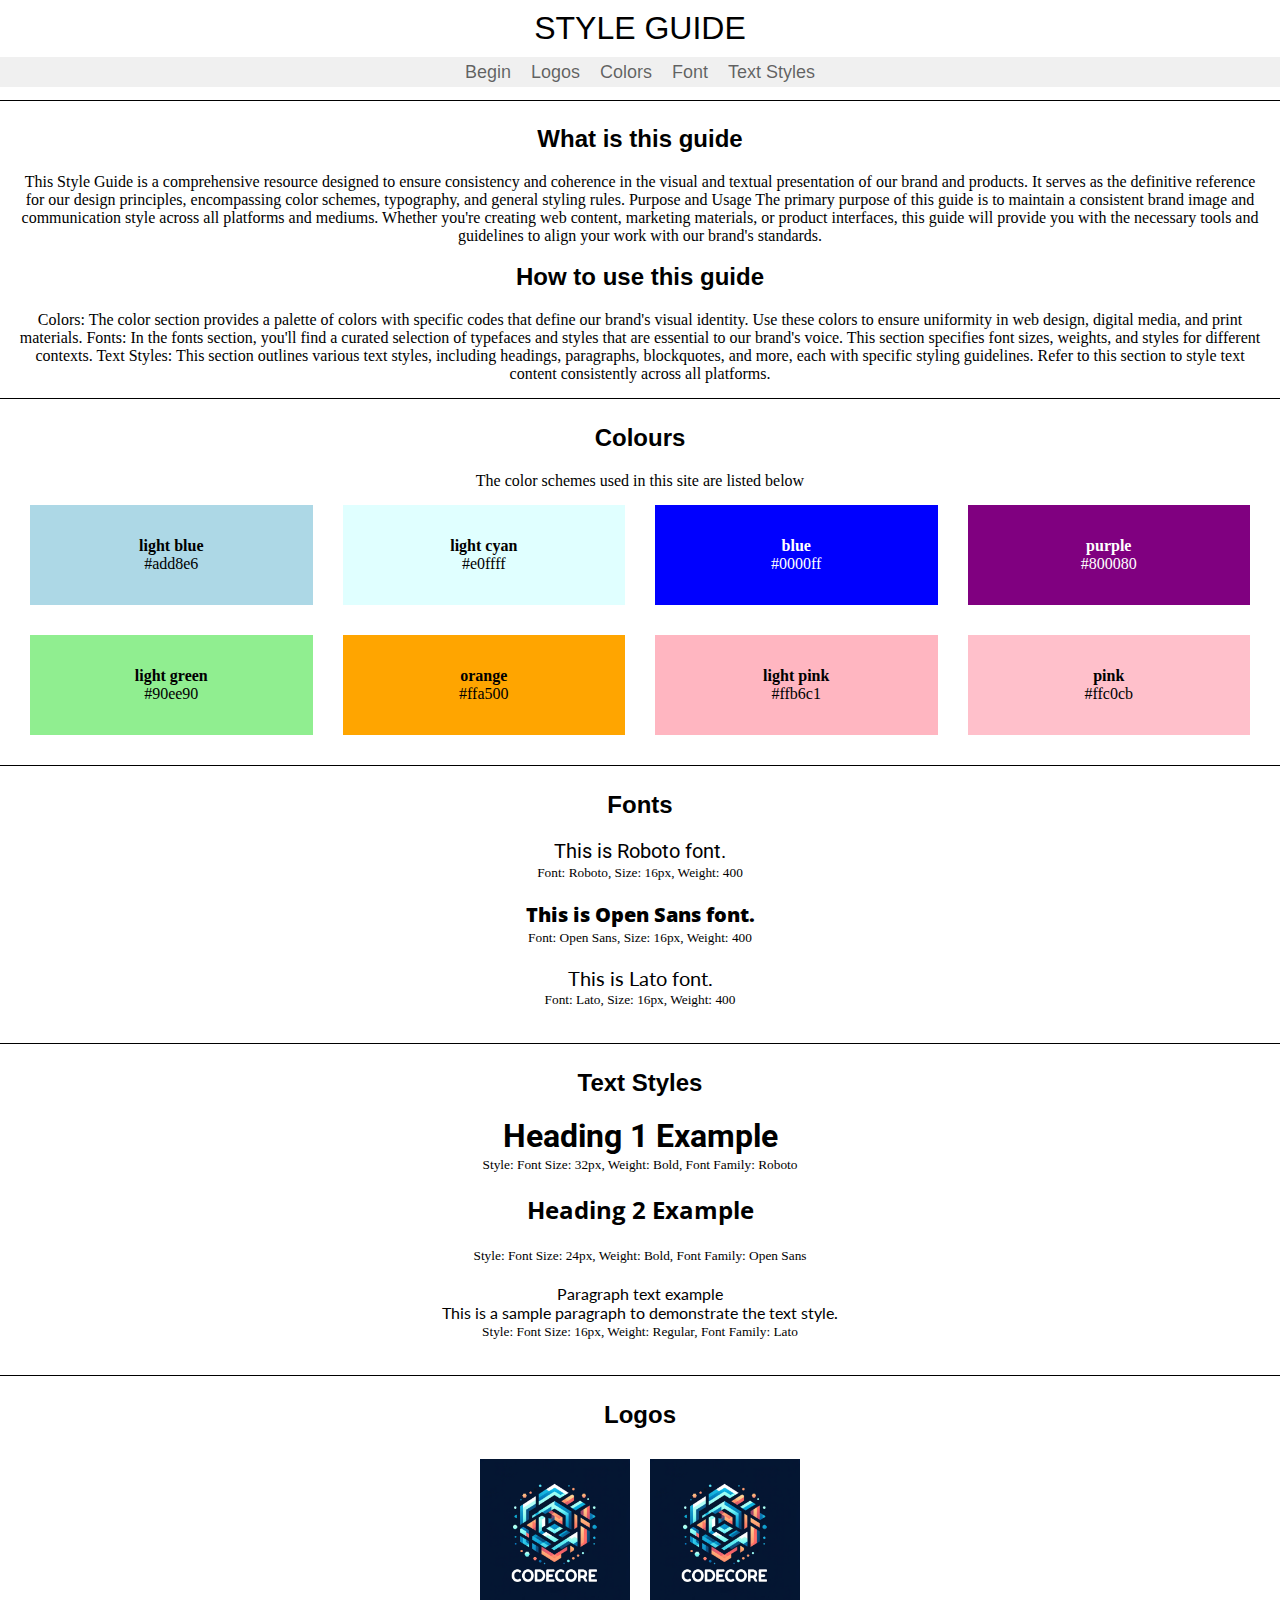
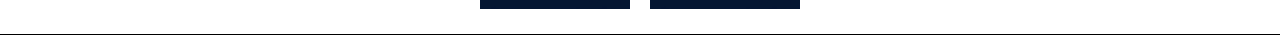
==== Web-design-system/index.html @ f7f06060 "addition of web design system" ====
<!DOCTYPE html>
<html lang="en">
    <head>
        <meta charset="UTF-8">
        <meta name="viewport" content="width=device-width, initial-scale=1.0">
        <title>Style Guide</title>
        <link href="style.css" rel="stylesheet">
        <link href="https://fonts.googleapis.com/css2?family=Roboto:wght@400;700&family=Open+Sans:wght@400;700&family=Lato:wght@400;700&display=swap" rel="stylesheet">
    </head>
    <body>

        <!--Header and Nav-->
        <header>
            <h1>STYLE GUIDE</h1>
            <nav>
                <a href="#how-to">Begin</a>
                <a href="#logo-section">Logos</a>
                <a href="#color-section">Colors</a>
                <a href="#font-section">Font</a>
                <a href="#style-section">Text Styles</a>
            </nav>
        </header>

        <main>
        <!--Intro-->

        <div class="container" id="how-to">

            <div class="welcome-container">
                <h2>What is this guide</h2>
                <p>This Style Guide is a comprehensive resource designed to ensure consistency and coherence in the visual and textual presentation of our brand and products. It serves as the definitive reference for our design principles, encompassing color schemes, typography, and general styling rules.
                    Purpose and Usage
                    The primary purpose of this guide is to maintain a consistent brand image and communication style across all platforms and mediums. Whether you're creating web content, marketing materials, or product interfaces, this guide will provide you with the necessary tools and guidelines to align your work with our brand's standards.</p><br>
                <h2>How to use this guide</h2>
                    <p>
                    Colors: The color section provides a palette of colors with specific codes that define our brand's visual identity. Use these colors to ensure uniformity in web design, digital media, and print materials.
                    Fonts: In the fonts section, you'll find a curated selection of typefaces and styles that are essential to our brand's voice. This section specifies font sizes, weights, and styles for different contexts.
                    Text Styles: This section outlines various text styles, including headings, paragraphs, blockquotes, and more, each with specific styling guidelines. Refer to this section to style text content consistently across all platforms.</p>
                </div>
        </div>

        <!--Colors-->
            <div class="container" id="color-section">
                <h2>Colours</h2>
                <p>The color schemes used in this site are listed below</p>
                <div class="color-container">
                    <div class="color-box light-blue"><p><strong>light blue</strong><br>#add8e6</p></div>
                    <div class="color-box light-cyan"><p><strong>light cyan</strong><br>#e0ffff</p></div>
                    <div class="color-box blue"><p><strong>blue</strong><br>#0000ff</p></div>
                    <div class="color-box purple"><p><strong>purple</strong><br>#800080</p></div>
                </div>
                <div class="color-container">
                    <div class="color-box light-green"><p><strong>light green</strong><br>#90ee90</p></div>
                    <div class="color-box orange"><p><strong>orange</strong><br>#ffa500</p></div>
                    <div class="color-box light-pink"><p><strong>light pink</strong><br>#ffb6c1</p></div>
                    <div class="color-box pink"><p><strong>pink</strong><br>#ffc0cb</p></div>
                </div>
            </div>
    
        <!--Fonts-->

            <div class="container" id="font-section">
                <h2>Fonts</h2>
                <div class="font-container">
                    <div class="font-example">
                        <p class="font-roboto">This is Roboto font.</p>
                        <small>Font: Roboto, Size: 16px, Weight: 400</small>
                    </div>
                    <div class="font-example">
                        <p class="font-open-sans">This is Open Sans font.</p>
                        <small>Font: Open Sans, Size: 16px, Weight: 400</small>
                    </div>
                    <div class="font-example">
                        <p class="font-lato">This is Lato font.</p>
                        <small>Font: Lato, Size: 16px, Weight: 400</small>
                    </div>
                </div>
            </div>

        <!--Text Styles-->

            <div class="container" id="style-section">
                <h2>Text Styles</h2>
                <div class="style-container"></div>
                    <div class="text-style-example">
                        <h1 class="example-h1">Heading 1 Example</h1>
                        <small>Style: Font Size: 32px, Weight: Bold, Font Family: Roboto</small>
                    </div>
                    <div class="text-style-example">
                        <h2 class="example-h2">Heading 2 Example</h2>
                        <small>Style: Font Size: 24px, Weight: Bold, Font Family: Open Sans</small>
                    </div>
                    <div class="text-style-example">
                        <p class="example-p">Paragraph text example<br> This is a sample paragraph to demonstrate the text style.</p>
                        <small>Style: Font Size: 16px, Weight: Regular, Font Family: Lato</small>
                    </div>
            </div>

        <!--Logo-->
            <div class="container" id="logo-section">
                <h2>Logos</h2>
                <div class="logo-container">
                    <img src="/code-playground/codecore.png">

                    <img src="/code-playground/codecore.png">
                </div>
            </div>
        </main>      
    </body>
</html>
---- Web-design-system/style.css ----
* {
    margin: 0px;
    padding: 0px;
}

/*Header and Nav Styling*/

header {
    position: fixed;
    border-bottom: 1px solid black;
    width: 100%;
    height: 100px;
    text-align: center;
    background-color: white;
    top: 0;
    z-index: 1;
}

header h1 {
    margin: 10px 10px;
    font-family: Impact, Haettenschweiler, 'Arial Narrow Bold', sans-serif;
    font-weight: 100;
}

h2 {
    text-align: center;
    font-family: Impact, Haettenschweiler, 'Arial Narrow Bold', sans-serif;
    margin-bottom: 20px;
}

nav {
    display: flex;
    justify-content: center;
    background-color: rgba(211, 211, 211, 0.348);
    height: 30px;
}

nav a {
    color: rgba(0, 0, 0, 0.608);
    text-decoration: none;
    margin: 5px 10px 10px;  
    font-size: 18px; 
    font-family: Impact, Haettenschweiler, 'Arial Narrow Bold', sans-serif ;
}

nav a:hover {
    color: black;
    font-size: 20px;
    transition: ease-in-out 0.1s;
}

/*container styling*/

main {
    position: relative;
    top: 110px;
}

.container {
    background-color: rgba(255, 255, 255, 0.608);
    margin-bottom: 10px;
    text-align: center;
    border-bottom: 1px solid black;
    padding: 15px;
}

.container:target {
    padding-top: 110px; 
    margin-top: -110px;
}

/*Color Section*/

.color-container {
    display: flex;
}

.color-box {
    display: flex;
    flex: 1;
    height: 100px;
    margin: 15px; 
    align-items: center;
    justify-content: center;
}


.light-cyan {
    background-color: #e0ffff;
}

.light-blue {
    background-color: #add8e6;
}

.blue {
    background-color: #0000ff;
    color: white;
}

.purple {
    background-color: #800080;
    color: white;
}

.light-green {
    background-color: #90ee90;
}

.orange {
    background-color: #ffa500;
}

.light-pink {
    background-color: #ffb6c1;
}

.pink {
    background-color: #ffc0cb;
}

/*Font Styling Section*/

.font-container {
    margin-top: 10px;
}

.font-example {
    margin-bottom: 20px;
}

.font-roboto {
    font-family: 'Roboto', sans-serif;
    font-size: 20px;
    font-weight: 400;
}

.font-open-sans {
    font-family: 'Open Sans', sans-serif;
    font-size: 20px;
    font-weight: 800;
}

.font-lato {
    font-family: 'Lato', sans-serif;
    font-size: 20px;
    font-weight: 400;
}

/*Text Styles Section*/

.style-container {
    margin-top: 10px; 
}

.text-style-example {
    margin-bottom: 20px;
}

.example-h1 {
    font-family: 'Roboto', sans-serif;
    font-size: 32px;
    font-weight: bold;
}

.example-h2 {
    font-family: 'Open Sans', sans-serif;
    font-size: 24px;
    font-weight: bold;
}

.example-p {
    font-family: 'Lato', sans-serif;
    font-size: 16px;
    font-weight: normal;
}

/*Logo Section*/

.logo-container {
    display: flex;
    align-items: center;
    justify-content: center;
 }
 
 .logo-container img{
     max-height: 150px;
     margin: 10px;
 }
 
 .logo-container p {
    margin-left: 10px;
 }
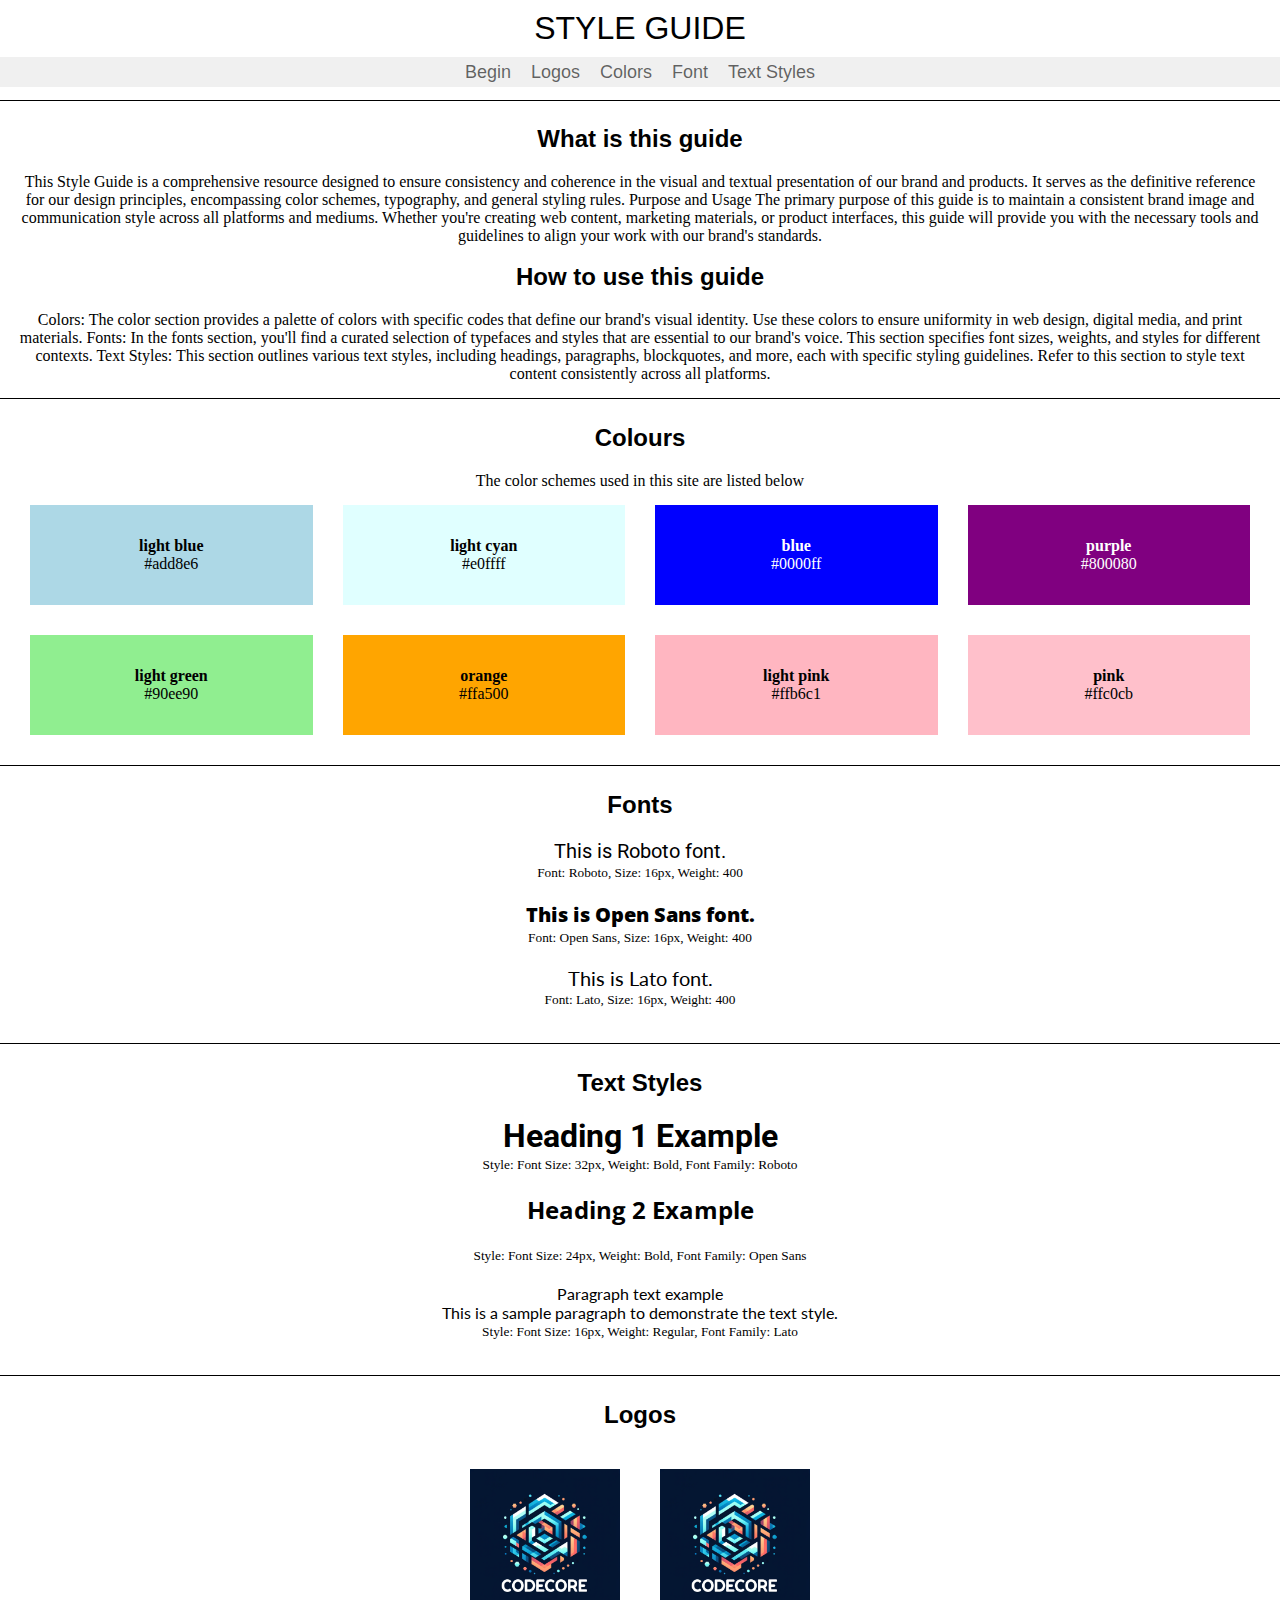
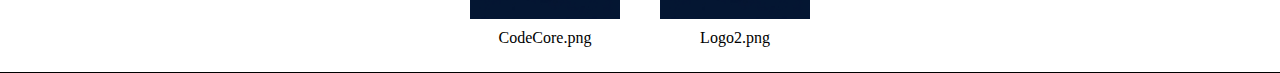
==== commit b3254476: "Updated Styling for logo section" ====
--- a/Web-design-system/index.html
+++ b/Web-design-system/index.html
@@ -99,10 +99,15 @@
         <!--Logo-->
             <div class="container" id="logo-section">
                 <h2>Logos</h2>
-                <div class="logo-container">
-                    <img src="/code-playground/codecore.png">
-
-                    <img src="/code-playground/codecore.png">
+                <div class="logo-row">
+                    <div class="logo-container">
+                        <img src="./codecore.png" alt="logo1">
+                        <p>CodeCore.png</p>
+                    </div>
+                    <div class="logo-container">
+                        <img src="./codecore.png" alt="logo2">
+                        <p>Logo2.png</p>
+                    </div>
                 </div>
             </div>
         </main>      
--- a/Web-design-system/style.css
+++ b/Web-design-system/style.css
@@ -177,18 +177,23 @@
 
 /*Logo Section*/
 
+.logo-row {
+    display: flex;
+    justify-content: center;
+    align-items: center;
+    flex-wrap: wrap;
+}
+
 .logo-container {
     display: flex;
+    flex-direction: column;
     align-items: center;
-    justify-content: center;
+    margin: 10px;
+    
  }
  
  .logo-container img{
      max-height: 150px;
      margin: 10px;
  }
- 
- .logo-container p {
-    margin-left: 10px;
- }
  